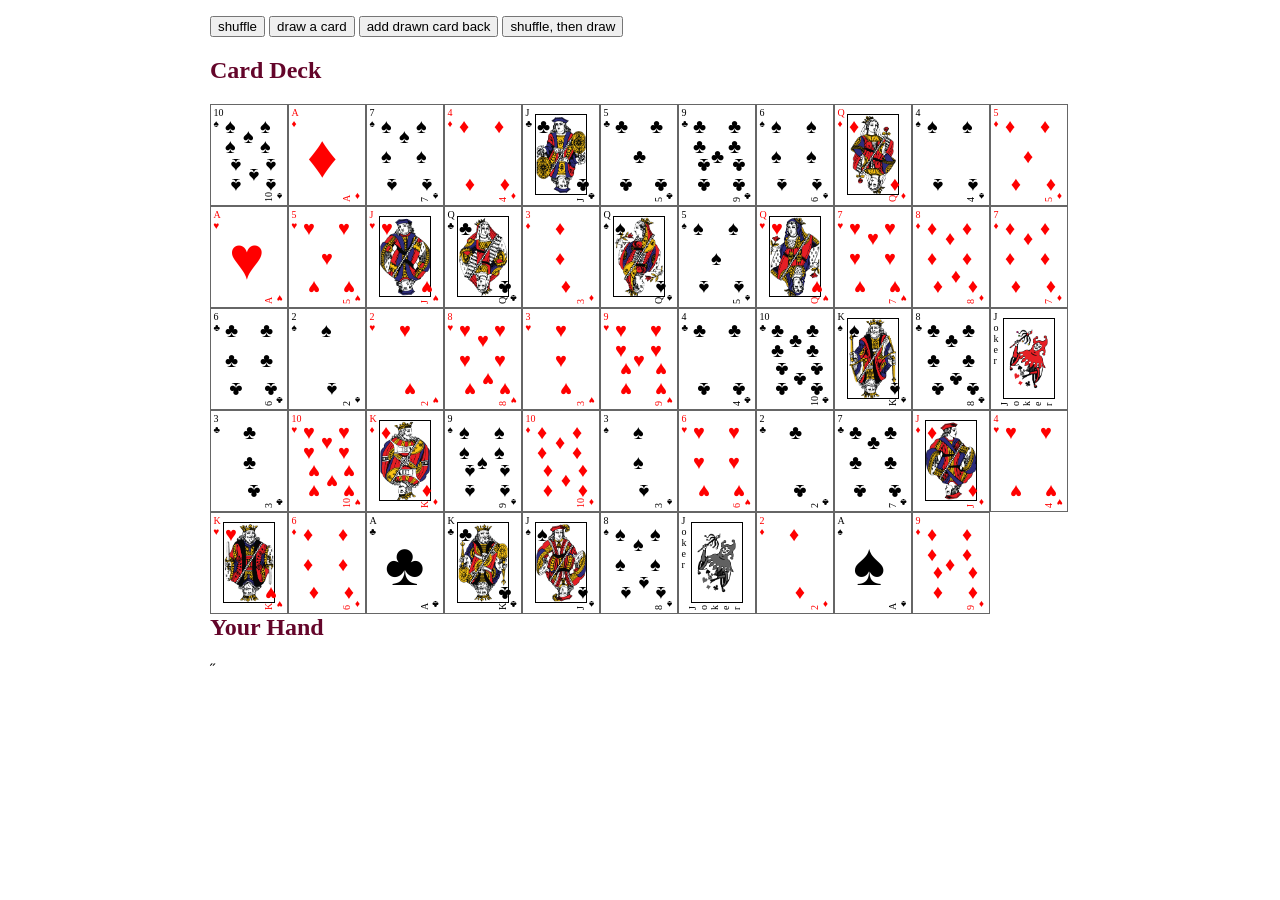
==== CardDeck/index.html @ 3a1f0c1c "first commit" ====
<!DOCTYPE html PUBLIC "-//W3C//DTD XHTML 1.0 Strict//EN"
    "http://www.w3.org/TR/xhtml1/DTD/xhtml1-strict.dtd">

<html xmlns="http://www.w3.org/1999/xhtml" xml:lang="en" lang="en">
<head>
    <meta http-equiv="Content-Type" content="text/html; charset=utf-8"/>

    <title>Playing-Cards</title>
    
    <link rel="stylesheet" type="text/css" media="all" href="css/playingCards.ui.css"/>
    <style type="text/css">
        body {
          margin-top: 1.0em;
          background-color: #fff;
          font-family: "Helvetica,Arial,FreeSans";
          color: #000000;
    }
    #container {
      margin: 0 auto;
      width: 860px;
    }
        h1 { font-size: 40px; color: #64052a; margin-bottom: 3px; }
        h1 .small { font-size: 0.4em; }
        h1 a { text-decoration: none }
        h2 { font-size: 1.5em; color: #64052a; }
    h3 { text-align: center; color: #64052a; }
    a { color: #64052a; }
    .description { font-size: 1.2em; margin-bottom: 30px; margin-top: 30px; font-style: italic;}
    .download { float: right; }
        pre { background: #000; color: #fff; padding: 15px;}
    hr { border: 0; width: 80%; border-bottom: 1px solid #aaa}
    .footer { text-align:center; padding-top:30px; font-style: italic; }

    
    h2{
        clear:both;
    }
    #error{
        display:none;color:#f00;border:1px solid #f60;padding:5px;margin:5px;
    }
    </style>
    
</head>

<body>
  <div id="container"> 
    <div id="error"></div>
    <input type="button" id="shuffler" value="shuffle" />
    <input type="button" id="draw" value="draw a card" />
    <input type="button" id="addCard" value="add drawn card back" />
    <input type="button" id="shuffleDraw" value="shuffle, then draw" />
    <h2>Card Deck</h2>
    <div id="cardDeck"></div>
    <h2>Your Hand</h2>
    <div id="yourHand"></div>
    <script type="text/javascript" src="http://ajax.googleapis.com/ajax/libs/jquery/1.9.1/jquery.min.js"></script>
    <script type="text/javascript" src="js/playingCards.js"></script>
    <script type="text/javascript" src="js/playingCards.ui.js"></script>
    <script type="text/javascript">
        /*
         * example throwing cards on the table
         */
        $(document).ready(function(){
            var cardDeck = $("#cardDeck").playingCards();
            cardDeck.spread(); // show it
    
            var hand = [];
            var showError = function(msg){
                $('#error').html(msg).show();
                setTimeout(function(){
                    $('#error').fadeOut('slow');
                },3000);
            }
            var showHand = function(){
                var el = $('#yourHand')
                el.html('');
                for(var i=0;i<hand.length;i++){
                    el.append(hand[i].getHTML());
                }
            }
            var doShuffle = function(){
                cardDeck.shuffle();
                cardDeck.spread(); // update card table
            }
            var doDrawCard = function(){
                var c = cardDeck.draw();
                if(!c){
                    showError('no more cards');
                    return;
                }
                hand[hand.length] = c;
                cardDeck.spread();
                showHand();
            };
            $('#shuffler').click(doShuffle);
            $('#draw').click(doDrawCard);
            $('#shuffleDraw').click(function(){
                doShuffle();
                doDrawCard();
            });
            $('#addCard').click(function(){
                if(!hand.length){
                    showError('your hand is empty');
                    return;
                }
                var c = hand.pop();
                showHand();
                cardDeck.addCard(c);
                cardDeck.spread();
            });
        });
        /*
        // if we weren't using jquery to handle the document ready state, we would do this:
        if (window.addEventListener) {
            window.addEventListener("load",initPlayingCards,false);
        } else if (window.attachEvent) {
            window.attachEvent("onload",initPlayingCards);
        } else {
            window.onload = function() {initPlayingCards();}
        }
        function initPlayingCards() { 
            cardDeck = new playingCards();
        }
        */
    </script>



</body>
</html>
˝
---- CardDeck/css/playingCards.ui.css ----
/**
 * deck of cards.
 * This can be used to play standard card games (which could be additional rule modules attached to this set)
 * 
 * @author Copyright (c) 2010 Adam Eivy (antic | atomantic)
 * @license Dual licensed under the MIT and GPL licenses:
 *   http://www.opensource.org/licenses/mit-license.php
 *   http://www.gnu.org/licenses/gpl.html
 */
.playingCard { /* to show the back of the card, hide the front */
position: relative;
background-color:#036;
border:1px solid #666;
font-size: 20px;
float: left;
width: 3.8em;
height: 5em;
}

.playingCard .front {
background-color: #fff;
color: #000;
position: absolute;
width: 100%;
height: 100%;
}

.playingCard .corner {
position: absolute;
font-size: .5em;
left: 0.25em;
top: 0.25em;
}
.playingCard .cornerBR {
left: auto;
top: auto;
right: 0.25em;
bottom: 0.25em;
}

.playingCard .flip {
	-webkit-transform: rotate(180deg); 
	-moz-transform: rotate(180deg);
	/*filter: progid:DXImageTransform.Microsoft.BasicImage(rotation=2);*/
	writing-mode: tb-rl;
}

.playingCard .red {
color: #f00;
}

.playingCard .suit {
position: absolute;
z-index:2;
}
/* large center Ace style suit */
.playingCard .suit0 {
font-size: 3em;
left: 0.3em;
top: 0.3em;
}

.playingCard .face {
position: absolute;
z-index:1;
border: 1px solid #000;
left: 0.6em;
top: 0.45em;
width: 2.5em;
height: 4.em;
}
/*
.playingCard .J {
background-image: url("img/J.gif");
}
.playingCard .Q {
background-image: url("img/Q.gif");
}
.playingCard .K {
background-image: url("img/K.gif");
}
*/
.playingCard .A1 {
left: 0.7em;
top: 0.5em;
}
.playingCard .A2 {
left: 0.7em;
top: 1.5em;
}
.playingCard .A3 {
left: 0.7em;
top: 2.0em;
}
.playingCard .A4 {
left: 0.7em;
top: 2.5em;
}
.playingCard .A5 {
left: 0.7em;
top: 3.5em;
}
.playingCard .B1 {
left: 1.6em;
top: 0.5em;
}
.playingCard .B2 {
left: 1.6em;
top: 1.0em;
}
.playingCard .B3 {
left: 1.6em;
top: 2.0em;
}
.playingCard .B4 {
left: 1.6em;
top: 3.0em;
}
.playingCard .B5 {
left: 1.6em;
top: 3.5em;
}
.playingCard .C1 {
left: 2.45em;
top: 0.5em;
}
.playingCard .C2 {
left: 2.45em;
top: 1.5em;
}
.playingCard .C3 {
left: 2.45em;
top: 2.0em;
}
.playingCard .C4 {
left: 2.45em;
top: 2.5em;
}
.playingCard .C5 {
left: 2.45em;
top: 3.5em;
}
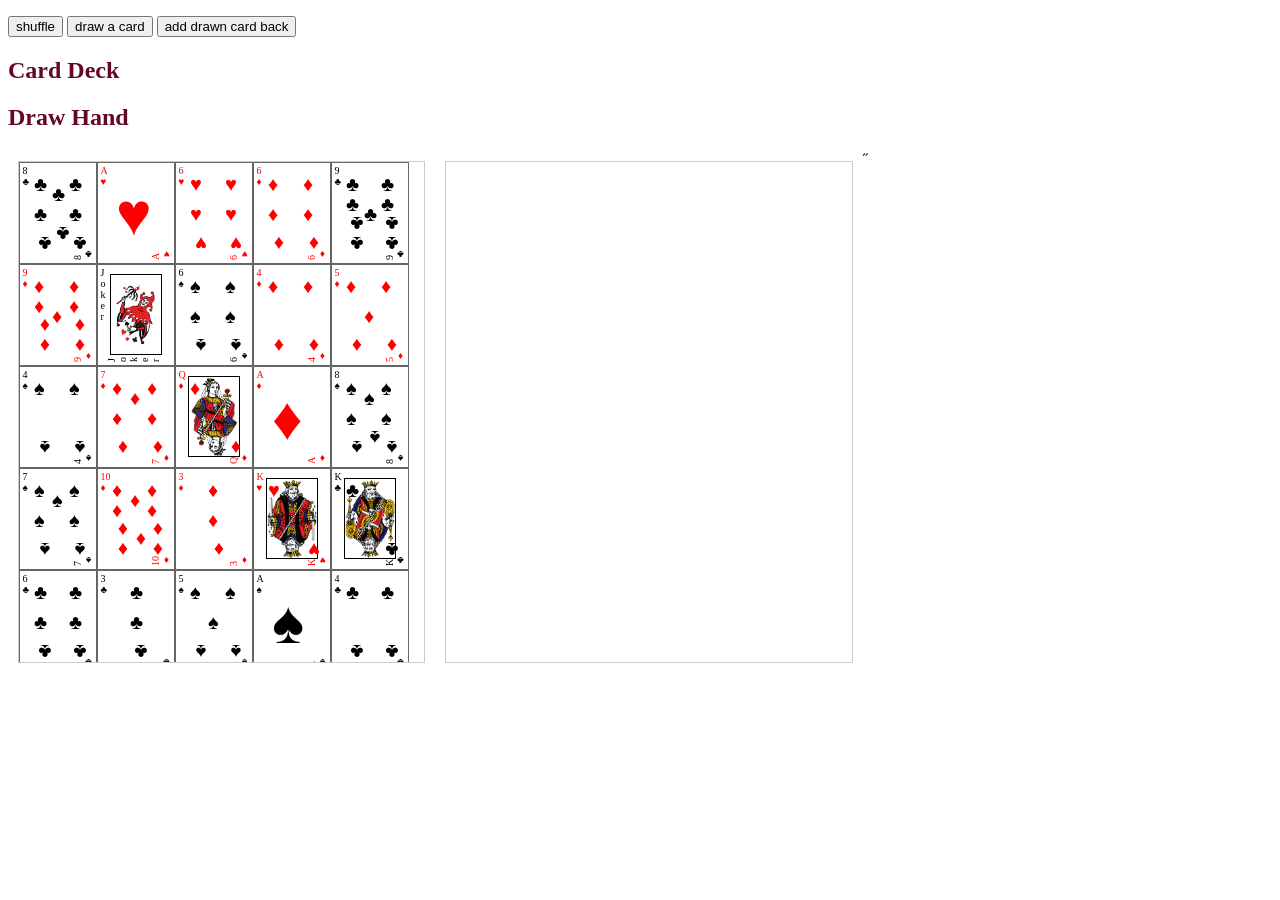
==== commit 61f0e84a: "updated updated" ====
--- a/CardDeck/index.html
+++ b/CardDeck/index.html
@@ -1,7 +1,7 @@
 <!DOCTYPE html PUBLIC "-//W3C//DTD XHTML 1.0 Strict//EN"
     "http://www.w3.org/TR/xhtml1/DTD/xhtml1-strict.dtd">
 
-<html xmlns="http://www.w3.org/1999/xhtml" xml:lang="en" lang="en">
+<html>
 <head>
     <meta http-equiv="Content-Type" content="text/html; charset=utf-8"/>
 
@@ -16,7 +16,7 @@
           color: #000000;
     }
     #container {
-      margin: 0 auto;
+    
       width: 860px;
     }
         h1 { font-size: 40px; color: #64052a; margin-bottom: 3px; }
@@ -38,21 +38,40 @@
     #error{
         display:none;color:#f00;border:1px solid #f60;padding:5px;margin:5px;
     }
+	.flex-container {
+    display: -webkit-flex;
+    display: flex;
+    width: 400px;
+    height: 250px;
+
+}
+
+.flex-item {
+    width: 700px;
+    height: 500px;
+	border:1px solid #ccc;
+	margin:10px;
+	 overflow-x: hidden;
+	  overflow-y: auto;
+    
+}
     </style>
     
 </head>
 
 <body>
-  <div id="container"> 
-    <div id="error"></div>
+ <div id="error"></div>
     <input type="button" id="shuffler" value="shuffle" />
     <input type="button" id="draw" value="draw a card" />
     <input type="button" id="addCard" value="add drawn card back" />
-    <input type="button" id="shuffleDraw" value="shuffle, then draw" />
-    <h2>Card Deck</h2>
-    <div id="cardDeck"></div>
-    <h2>Your Hand</h2>
-    <div id="yourHand"></div>
+	 <h2>Card Deck</h2><h2>Draw Hand</h2>
+  <div id="container"  class="flex-container"> 
+   
+   <!-- <input type="button" id="shuffleDraw" value="shuffle, then draw" /> -->
+   
+    <div id="cardDeck" class="flex-item"></div>
+    
+    <div id="yourHand" class="flex-item"></div>
     <script type="text/javascript" src="http://ajax.googleapis.com/ajax/libs/jquery/1.9.1/jquery.min.js"></script>
     <script type="text/javascript" src="js/playingCards.js"></script>
     <script type="text/javascript" src="js/playingCards.ui.js"></script>
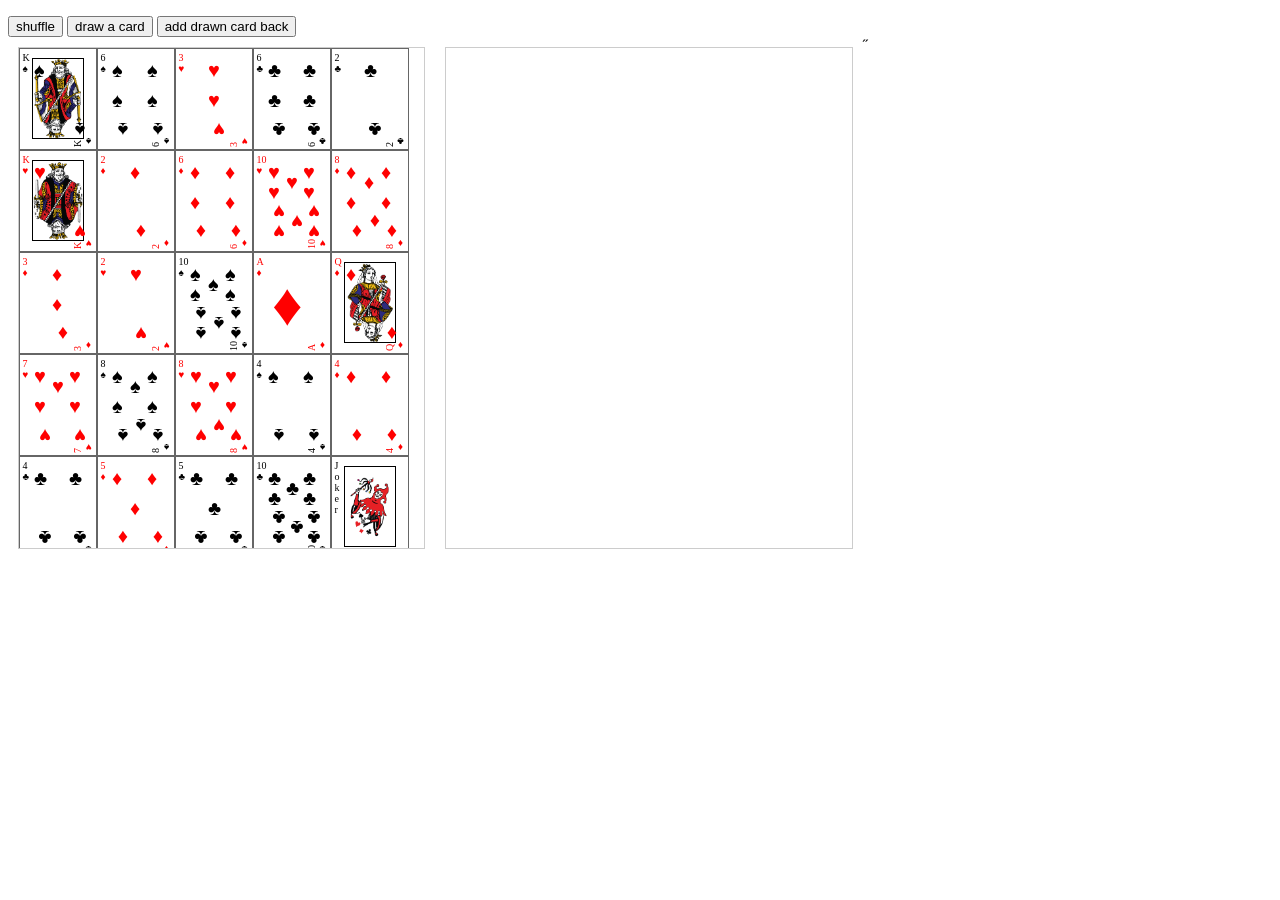
==== commit 69820da8: "updated updated" ====
--- a/CardDeck/index.html
+++ b/CardDeck/index.html
@@ -64,7 +64,7 @@
     <input type="button" id="shuffler" value="shuffle" />
     <input type="button" id="draw" value="draw a card" />
     <input type="button" id="addCard" value="add drawn card back" />
-	 <h2>Card Deck</h2><h2>Draw Hand</h2>
+
   <div id="container"  class="flex-container"> 
    
    <!-- <input type="button" id="shuffleDraw" value="shuffle, then draw" /> -->
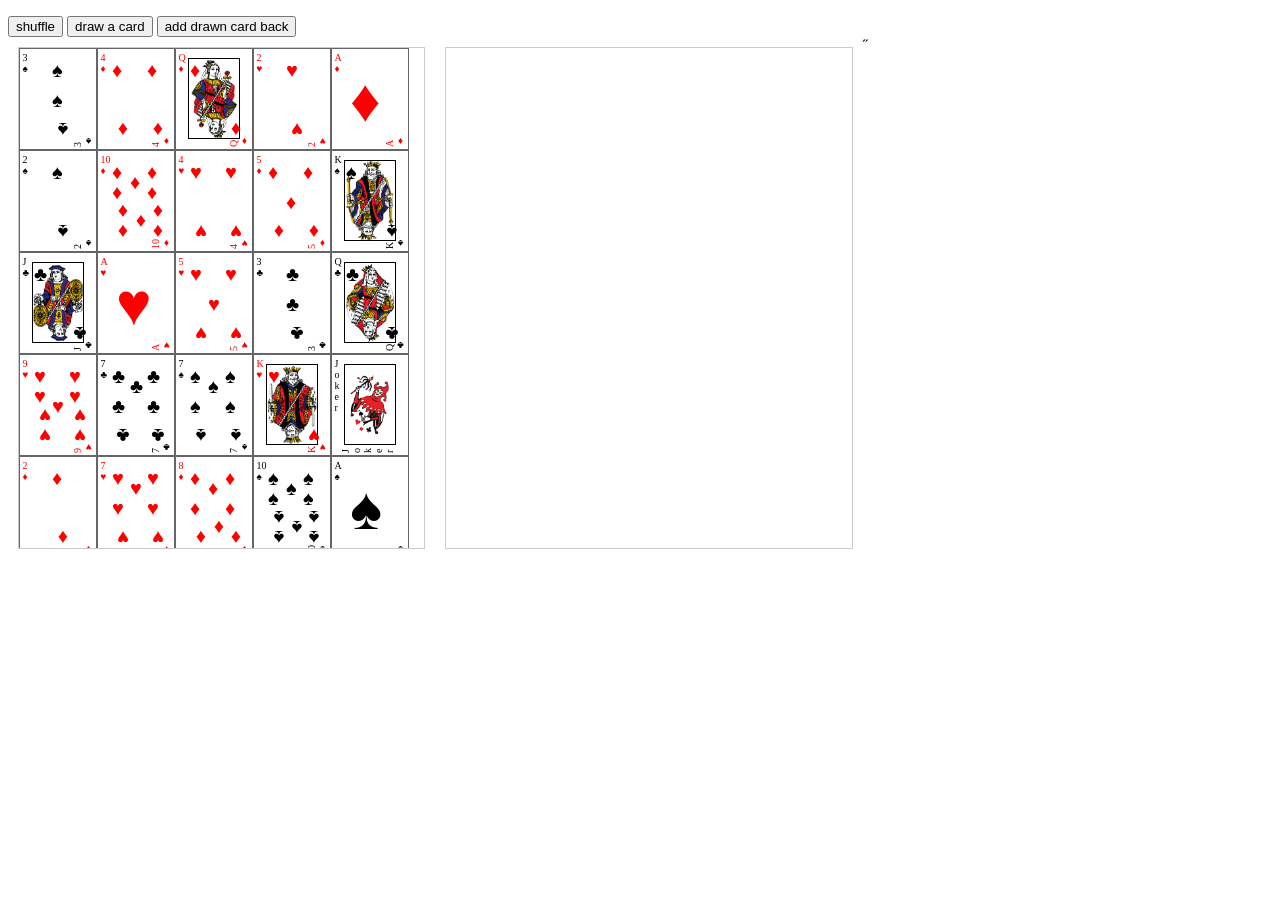
==== commit 26572eb0: "my first change my first change" ====
--- a/CardDeck/index.html
+++ b/CardDeck/index.html
@@ -1,150 +1,150 @@
-<!DOCTYPE html PUBLIC "-//W3C//DTD XHTML 1.0 Strict//EN"
-    "http://www.w3.org/TR/xhtml1/DTD/xhtml1-strict.dtd">
-
-<html>
-<head>
-    <meta http-equiv="Content-Type" content="text/html; charset=utf-8"/>
-
-    <title>Playing-Cards</title>
-    
-    <link rel="stylesheet" type="text/css" media="all" href="css/playingCards.ui.css"/>
-    <style type="text/css">
-        body {
-          margin-top: 1.0em;
-          background-color: #fff;
-          font-family: "Helvetica,Arial,FreeSans";
-          color: #000000;
-    }
-    #container {
-    
-      width: 860px;
-    }
-        h1 { font-size: 40px; color: #64052a; margin-bottom: 3px; }
-        h1 .small { font-size: 0.4em; }
-        h1 a { text-decoration: none }
-        h2 { font-size: 1.5em; color: #64052a; }
-    h3 { text-align: center; color: #64052a; }
-    a { color: #64052a; }
-    .description { font-size: 1.2em; margin-bottom: 30px; margin-top: 30px; font-style: italic;}
-    .download { float: right; }
-        pre { background: #000; color: #fff; padding: 15px;}
-    hr { border: 0; width: 80%; border-bottom: 1px solid #aaa}
-    .footer { text-align:center; padding-top:30px; font-style: italic; }
-
-    
-    h2{
-        clear:both;
-    }
-    #error{
-        display:none;color:#f00;border:1px solid #f60;padding:5px;margin:5px;
-    }
-	.flex-container {
-    display: -webkit-flex;
-    display: flex;
-    width: 400px;
-    height: 250px;
-
-}
-
-.flex-item {
-    width: 700px;
-    height: 500px;
-	border:1px solid #ccc;
-	margin:10px;
-	 overflow-x: hidden;
-	  overflow-y: auto;
-    
-}
-    </style>
-    
-</head>
-
-<body>
- <div id="error"></div>
-    <input type="button" id="shuffler" value="shuffle" />
-    <input type="button" id="draw" value="draw a card" />
-    <input type="button" id="addCard" value="add drawn card back" />
-
-  <div id="container"  class="flex-container"> 
-   
-   <!-- <input type="button" id="shuffleDraw" value="shuffle, then draw" /> -->
-   
-    <div id="cardDeck" class="flex-item"></div>
-    
-    <div id="yourHand" class="flex-item"></div>
-    <script type="text/javascript" src="http://ajax.googleapis.com/ajax/libs/jquery/1.9.1/jquery.min.js"></script>
-    <script type="text/javascript" src="js/playingCards.js"></script>
-    <script type="text/javascript" src="js/playingCards.ui.js"></script>
-    <script type="text/javascript">
-        /*
-         * example throwing cards on the table
-         */
-        $(document).ready(function(){
-            var cardDeck = $("#cardDeck").playingCards();
-            cardDeck.spread(); // show it
-    
-            var hand = [];
-            var showError = function(msg){
-                $('#error').html(msg).show();
-                setTimeout(function(){
-                    $('#error').fadeOut('slow');
-                },3000);
-            }
-            var showHand = function(){
-                var el = $('#yourHand')
-                el.html('');
-                for(var i=0;i<hand.length;i++){
-                    el.append(hand[i].getHTML());
-                }
-            }
-            var doShuffle = function(){
-                cardDeck.shuffle();
-                cardDeck.spread(); // update card table
-            }
-            var doDrawCard = function(){
-                var c = cardDeck.draw();
-                if(!c){
-                    showError('no more cards');
-                    return;
-                }
-                hand[hand.length] = c;
-                cardDeck.spread();
-                showHand();
-            };
-            $('#shuffler').click(doShuffle);
-            $('#draw').click(doDrawCard);
-            $('#shuffleDraw').click(function(){
-                doShuffle();
-                doDrawCard();
-            });
-            $('#addCard').click(function(){
-                if(!hand.length){
-                    showError('your hand is empty');
-                    return;
-                }
-                var c = hand.pop();
-                showHand();
-                cardDeck.addCard(c);
-                cardDeck.spread();
-            });
-        });
-        /*
-        // if we weren't using jquery to handle the document ready state, we would do this:
-        if (window.addEventListener) {
-            window.addEventListener("load",initPlayingCards,false);
-        } else if (window.attachEvent) {
-            window.attachEvent("onload",initPlayingCards);
-        } else {
-            window.onload = function() {initPlayingCards();}
-        }
-        function initPlayingCards() { 
-            cardDeck = new playingCards();
-        }
-        */
-    </script>
-
-
-
-</body>
-</html>
+<!DOCTYPE html PUBLIC "-//W3C//DTD XHTML 1.0 Strict//EN"
+    "http://www.w3.org/TR/xhtml1/DTD/xhtml1-strict.dtd">
+
+<html>
+<head>
+    <meta http-equiv="Content-Type" content="text/html; charset=utf-8"/>
+
+    <title>Playing-Cards with Ragu</title>
+    
+    <link rel="stylesheet" type="text/css" media="all" href="css/playingCards.ui.css"/>
+    <style type="text/css">
+        body {
+          margin-top: 1.0em;
+          background-color: #fff;
+          font-family: "Helvetica,Arial,FreeSans";
+          color: #000000;
+    }
+    #container {
+    
+      width: 860px;
+    }
+        h1 { font-size: 40px; color: #64052a; margin-bottom: 3px; }
+        h1 .small { font-size: 0.4em; }
+        h1 a { text-decoration: none }
+        h2 { font-size: 1.5em; color: #64052a; }
+    h3 { text-align: center; color: #64052a; }
+    a { color: #64052a; }
+    .description { font-size: 1.2em; margin-bottom: 30px; margin-top: 30px; font-style: italic;}
+    .download { float: right; }
+        pre { background: #000; color: #fff; padding: 15px;}
+    hr { border: 0; width: 80%; border-bottom: 1px solid #aaa}
+    .footer { text-align:center; padding-top:30px; font-style: italic; }
+
+    
+    h2{
+        clear:both;
+    }
+    #error{
+        display:none;color:#f00;border:1px solid #f60;padding:5px;margin:5px;
+    }
+	.flex-container {
+    display: -webkit-flex;
+    display: flex;
+    width: 400px;
+    height: 250px;
+
+}
+
+.flex-item {
+    width: 700px;
+    height: 500px;
+	border:1px solid #ccc;
+	margin:10px;
+	 overflow-x: hidden;
+	  overflow-y: auto;
+    
+}
+    </style>
+    
+</head>
+
+<body>
+ <div id="error"></div>
+    <input type="button" id="shuffler" value="shuffle" />
+    <input type="button" id="draw" value="draw a card" />
+    <input type="button" id="addCard" value="add drawn card back" />
+
+  <div id="container"  class="flex-container"> 
+   
+   <!-- <input type="button" id="shuffleDraw" value="shuffle, then draw" /> -->
+   
+    <div id="cardDeck" class="flex-item"></div>
+    
+    <div id="yourHand" class="flex-item"></div>
+    <script type="text/javascript" src="http://ajax.googleapis.com/ajax/libs/jquery/1.9.1/jquery.min.js"></script>
+    <script type="text/javascript" src="js/playingCards.js"></script>
+    <script type="text/javascript" src="js/playingCards.ui.js"></script>
+    <script type="text/javascript">
+        /*
+         * example throwing cards on the table
+         */
+        $(document).ready(function(){
+            var cardDeck = $("#cardDeck").playingCards();
+            cardDeck.spread(); // show it
+    
+            var hand = [];
+            var showError = function(msg){
+                $('#error').html(msg).show();
+                setTimeout(function(){
+                    $('#error').fadeOut('slow');
+                },3000);
+            }
+            var showHand = function(){
+                var el = $('#yourHand')
+                el.html('');
+                for(var i=0;i<hand.length;i++){
+                    el.append(hand[i].getHTML());
+                }
+            }
+            var doShuffle = function(){
+                cardDeck.shuffle();
+                cardDeck.spread(); // update card table
+            }
+            var doDrawCard = function(){
+                var c = cardDeck.draw();
+                if(!c){
+                    showError('no more cards');
+                    return;
+                }
+                hand[hand.length] = c;
+                cardDeck.spread();
+                showHand();
+            };
+            $('#shuffler').click(doShuffle);
+            $('#draw').click(doDrawCard);
+            $('#shuffleDraw').click(function(){
+                doShuffle();
+                doDrawCard();
+            });
+            $('#addCard').click(function(){
+                if(!hand.length){
+                    showError('your hand is empty');
+                    return;
+                }
+                var c = hand.pop();
+                showHand();
+                cardDeck.addCard(c);
+                cardDeck.spread();
+            });
+        });
+        /*
+        // if we weren't using jquery to handle the document ready state, we would do this:
+        if (window.addEventListener) {
+            window.addEventListener("load",initPlayingCards,false);
+        } else if (window.attachEvent) {
+            window.attachEvent("onload",initPlayingCards);
+        } else {
+            window.onload = function() {initPlayingCards();}
+        }
+        function initPlayingCards() { 
+            cardDeck = new playingCards();
+        }
+        */
+    </script>
+
+
+
+</body>
+</html>
 ˝
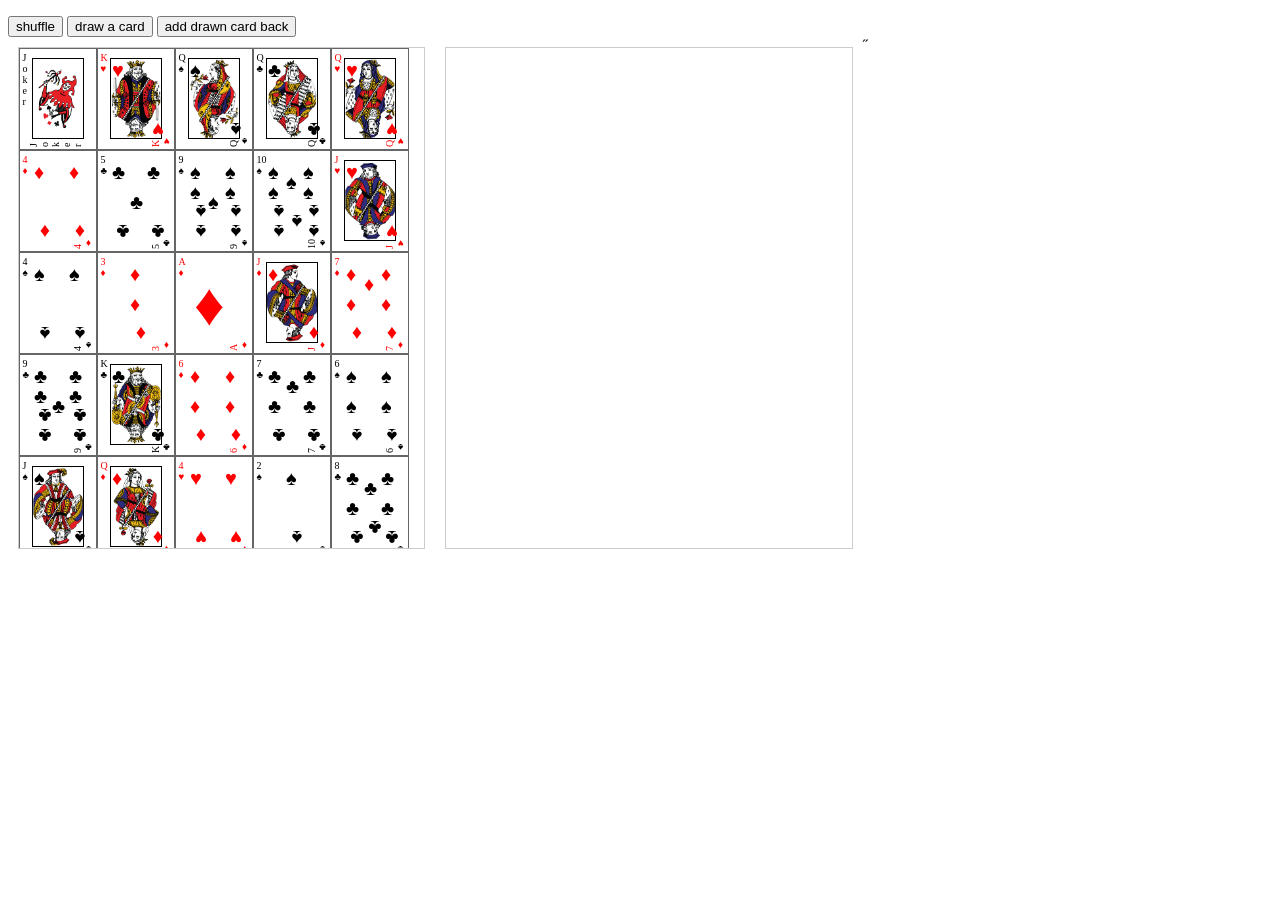
==== commit b9443ff9: "my eclipse changes" ====
--- a/CardDeck/index.html
+++ b/CardDeck/index.html
@@ -5,7 +5,7 @@
 <head>
     <meta http-equiv="Content-Type" content="text/html; charset=utf-8"/>
 
-    <title>Playing-Cards with Ragu</title>
+    <title>Playing-Cards with Suji</title>
     
     <link rel="stylesheet" type="text/css" media="all" href="css/playingCards.ui.css"/>
     <style type="text/css">
